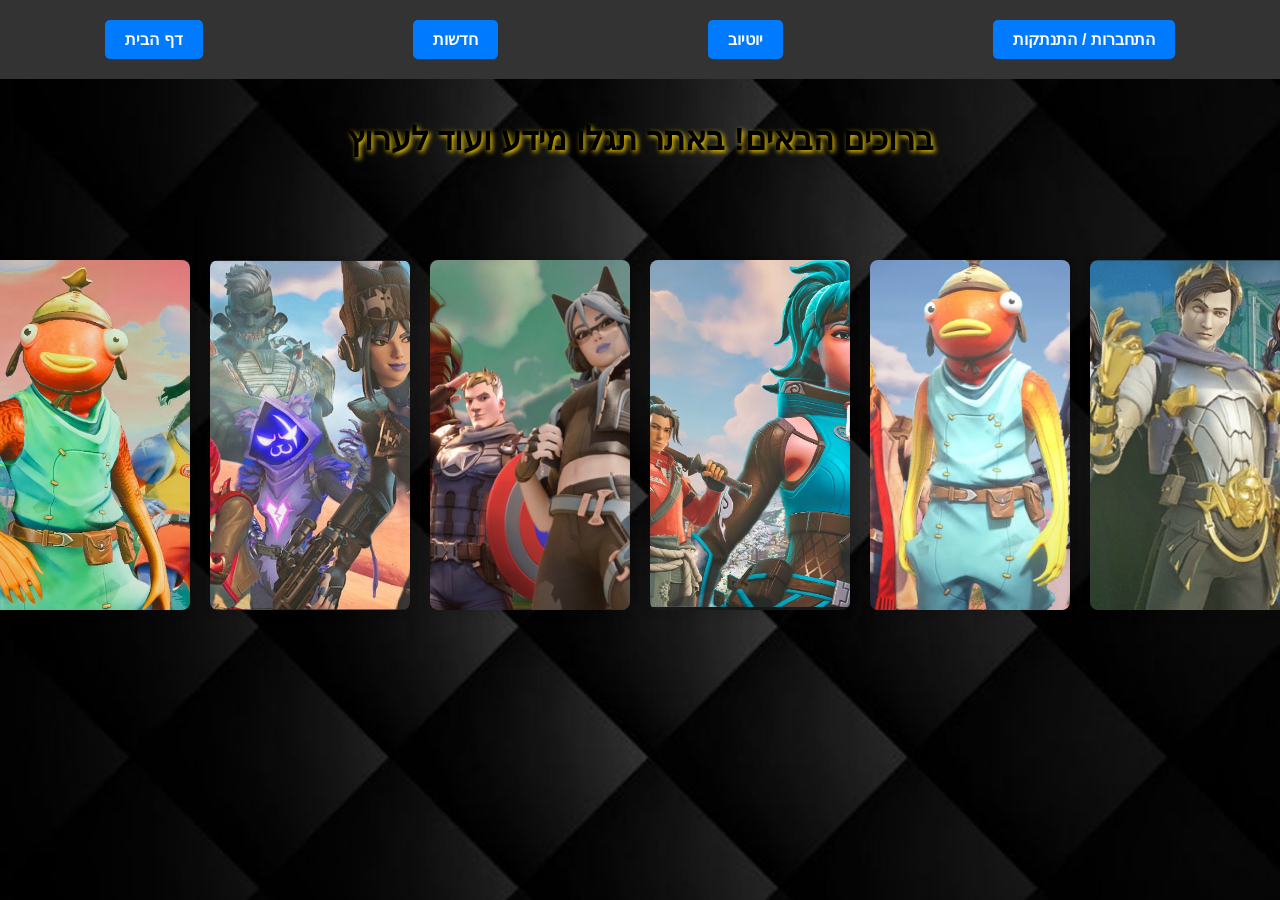
==== index.html @ e26f55a9 "Add files via upload" ====
<link rel="stylesheet" href="home.css">
<link rel="stylesheet" href="Sign-In.html">
<head>

    <center> <header class="header">
        <nav class="navbar">
            <ul class="menu">
                <li><a href="home.html">דף הבית</a></li>
                <li><a href="news.html">חדשות</a></li>
                <li><a href="https://www.youtube.com/@Or_Artzi">יוטיוב</a></li>
                <li><a href="Sign-In.html">התחברות / התנתקות</a></li>
            </ul>
        </nav>
    </header>
    <H1 class="welcome">ברוכים הבאים! באתר תגלו מידע ועוד לערוץ</H1>
</center>

    <title>Ortzi's website</title>

    <!DOCTYPE html>
<html lang="he">
<head>
    <meta charset="UTF-8">
    <meta name="viewport" content="width=device-width, initial-scale=1.0">
</head>
<link rel="icon" href="Fishpool" type="image/x-icon">
<body>
    
   <corner>
   <!-- תמונה 1 -->
   <a href="https://youtu.be/n8lWyjzjMOE?si=ZDATxaBg5LQmu6bS" >
    <img id="img2" class="image" src="img1" alt="תמונה 1">
    </a>
    <!-- תמונה 2 -->
    <a href="https://youtu.be/1osH3P8WmnI?si=ldw7YfUYqCdbP_Nh" >
        <img id="img2" class="image" src="img2" alt="תמונה 2">
    </a>
    <!-- תמונה 3 -->
    <a href="https://youtu.be/zHDyRwTD2TI?si=8emzPmueRndriA4z" >
        <img id="img3" class="image" src="img3" alt="תמונה 3">
    </a>
    <!-- תמונה 4 -->
    <a href="https://youtu.be/SEOiqojI00s?si=F8qiTLmdZArPm1Y9" >
        <img id="img4" class="image" src="img4" alt="תמונה 4">
        <!-- תמונה 5 -->
    <a href="https://youtu.be/fkjyfOO1a5o?si=gl6f5yFG-KxskOhG" >
        <img id="img5" class="image" src="img5" alt="תמונה 5">
         <!-- תמונה 6 -->
    <a href="https://youtu.be/SRPnSK_dWY4?si=tGQGxfrUrn59b8tS" >
        <img id="img6" class="image" src="img6" alt="תמונה 6">
          <!-- תמונה 7 -->
    <a href="https://youtu.be/rSvjcxpD-1w?si=oXHj1GzYobfz7zX5" >
        <img id="img7" class="image" src="img7" alt="תמונה 7">
        <!-- תמונה 8 -->
    <a href="https://youtu.be/kJI_N-b401c?si=qPDR6qhGewy6heB9" >
        <img id="img8" class="image" src="img8" alt="תמונה 8">
    <corner>
---- home.css ----
body {
    font-family: Arial, sans-serif;
    text-align: center;
    margin: 0;
    padding: 0;
    background-color: #f4f4f4;

    background-image: url('background'); /* שים כאן את הנתיב לתמונה שלך */
    background-size: cover; /* שומר על התמונה ממלאת את הרקע */
    background-position: center; /* ממרכז את התמונה */
    background-repeat: no-repeat; /* מונע חזרה על התמונה אם היא קטנה מדי */
}

corner {
    display: flex; /* מאפשר להציב את התמונות בשורה */
    justify-content: center; /* מיישר את התמונות לאמצע */
    gap: 20px; /* רווח בין התמונות */
    margin-top: 50px;
}

a {
    display: block; /* מאפשר לתמונה להיות קליקבילית */
    text-decoration: none;
}

.image {
    width: 200px;  /* שינוי רוחב התמונה */
    height: 350px;  /* שינוי גובה התמונה */
    object-fit: cover;  /* שומר על יחס התמונות */
    border-radius: 8px;
    box-shadow: 0 4px 8px rgba(0, 0, 0, 0.1);
    transition: transform 0.3s ease-in-out;
}

.image:hover {
    transform: scale(1.05);
}

}

img {
    display: block; /* מניעת מרווחים לא רצויים מתחת לתמונה */
}


.header {
    background-color: rgb(235, 255, 9);
    padding: 10px 20px;
    position: sticky;
    top: 0;
}

.navbar .menu {
    list-style: none;
    display: flex;
    padding: 0;
    margin: 0;
    justify-content: space-around;
}

.navbar .menu a {
    font-size: 30px;
    text-decoration: none;
    color: rgb(0, 0, 0);
    font-weight: bold;
    padding: 10px 20px;
    display: block;
    transition: background-color 0.3s ease;
}

.navbar .menu a:hover {
    background-color: rgb(227, 252, 7);
    border-radius: 5px;
}

.content {
    text-align: center;
}





.welcome {
    font-style: inherit;
    background-image: url('orange-widescreen-background-perfect-banner-poster-social-media-template-online-web-ads_7954-46724.avif');
    background-size: cover; /* Makes sure the background covers the element */
    background-position: center; /* Centers the background image */
    color: rgb(0, 0, 0); /*ברוכים הבאים! */
    text-shadow: 2px 2px 5px gold; /* Add shadow for better text visibility */
    padding: 20px; /* Add some padding around the text */
    width: 700;
    height: 70;
    text-align: center;
   
    
    
}
/* עיצוב כללי */
body {
    font-family: Arial, sans-serif; /* בחרתי גופן נעים לקריאה */
    margin: 0;
    padding: 0;
    background-color: #f4f4f4; /* רקע כללי בהיר */
}





/* עיצוב עבור כותרת ותפריט */
.header {
    background-color: #333; /* רקע כהה לכותרת */
    padding: 20px 0;
}

/* עיצוב עבור התפריט */
.navbar .menu {
    list-style: none; /* לביטול רמות מספור */
    padding: 0;
    margin: 0;
    text-align: center; /* ממורכז */
}





.navbar .menu li {
    display: inline-block; /* מציג את הפריטים בצורה אופקית */
    margin: 0 15px; /* רווחים בין הפריטים */
}

.navbar .menu li a {
    text-decoration: none; /* ביטול קו תחתון */
    color: white; /* צבע טקסט לבן */
    background-color: #007BFF; /* רקע כחול */
    padding: 10px 20px; /* ריפוד מסביב לטקסט */
    border-radius: 5px; /* פינות מעוגלות */
    font-size: 16px; /* גודל גופן */
    transition: background-color 0.3s ease, transform 0.2s ease; /* אנימציה */
}

/* כשמעבירים מעל הלינקים */
.navbar .menu li a:hover {
    background-color: #0056b3; /* צבע כהה יותר כשמעבירים */
    transform: translateY(-2px); /* אפקט של הרמה */
}

/* כשיש מיקוד על הלינק */
.navbar .menu li a:focus {
    outline: none; /* ביטול קו עיפרון */
    background-color: #0056b3; /* אותו צבע כהה בעת מיקוד */
}





.news {
    background-color: #f4f4f4;
    color: #333; /* צבע טקסט */
    font-style: italic;
    font-weight: 100;
    text-align: center; /* מרכז את הטקסט */
    border: 2px solid #ccc; /* קווים מסביב */
    border-radius: 10px; /* פינות מעוגלות */
    padding: 20px; /* ריפוד פנימי */
    box-shadow: 0 4px 8px rgba(0, 0, 0, 0.1);  
    width: 80%;  
    max-width: 800px;  
    margin: 50px auto; 
}
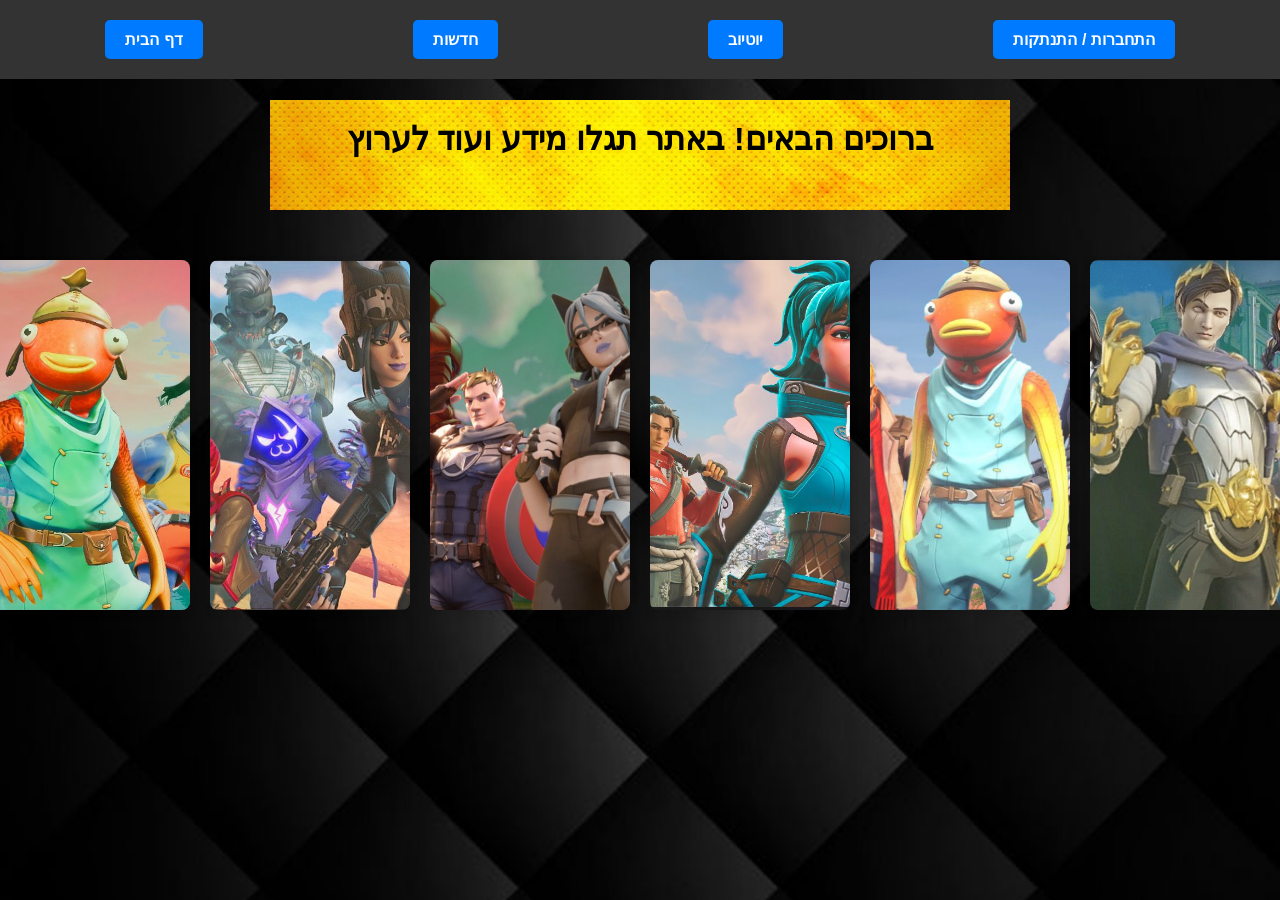
==== commit be6c63ac: "Update index.html" ====
--- a/index.html
+++ b/index.html
@@ -6,7 +6,7 @@
     <center> <header class="header">
         <nav class="navbar">
             <ul class="menu">
-                <li><a href="home.html">דף הבית</a></li>
+                <li><a href="index.html">דף הבית</a></li>
                 <li><a href="news.html">חדשות</a></li>
                 <li><a href="https://www.youtube.com/@Or_Artzi">יוטיוב</a></li>
                 <li><a href="Sign-In.html">התחברות / התנתקות</a></li>
